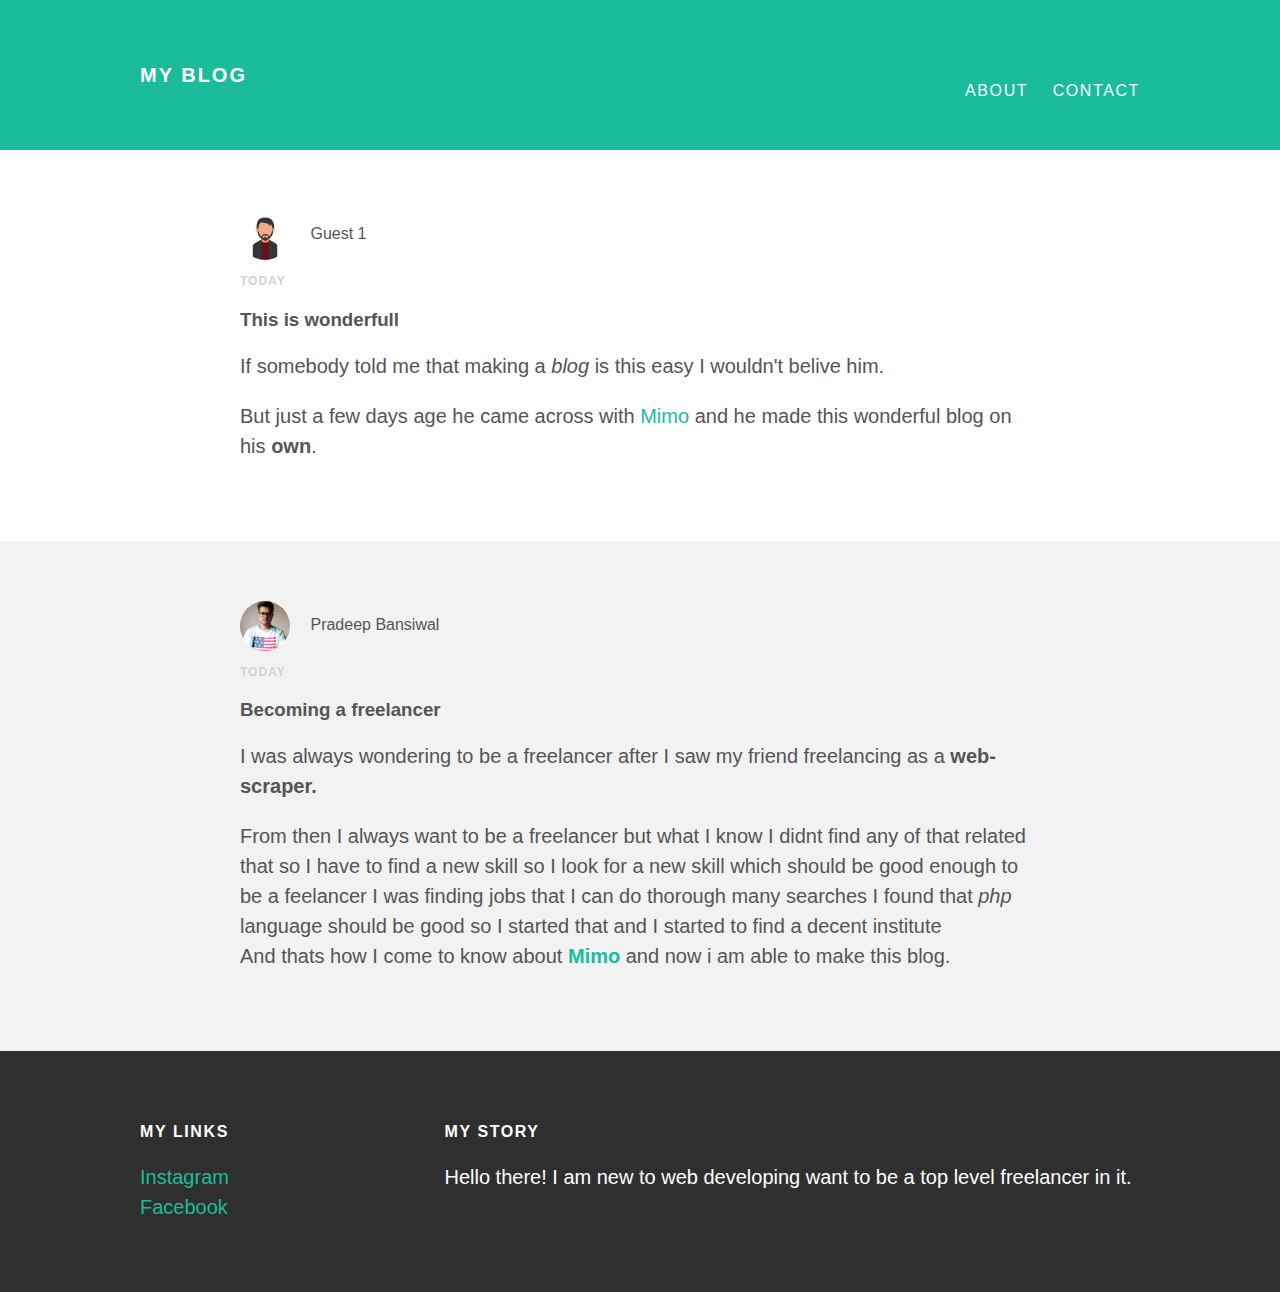
==== index.html @ 6d0be543 "Add files via upload" ====
<!DOCTYPE html>
<html>
<head>
  <title>My blog</title>
  <link rel="stylesheet" type="text/css" href="style.css">
</head>
<body>
  <div id="header">
    <div class="container">
      <a id="header-title" href="index.html">My Blog</a>
      <ul id="header-nav" class="navbar-links">
        <li><a href="about.html">About</a></li>
        <li><a href="mailto:pradeepbansiwal07@gmail.com">Contact</a></li>
      </ul>
    </div>
  </div>
  <div id="content">
    <div class="post-container">
    <div class="post">
      <div class="post-author">
    <img src="boy.png"width="250" lenth="250">
    <span>Guest 1</span>
      </div>
      <p class="post-date">Today</p>
      <h3 class="post-title">This is wonderfull</h3>
      <div class="post-content">
        <p>If somebody told me that making a <em>blog</em> is this easy I wouldn't belive him.</p>
        <p>But just a few days age he came across with <a href="https://getmimo.com/">Mimo</a> and he made this wonderful blog on his <strong>own</strong>.</p>
      </div>
    </div>
<div class="post-container">
<div class="post">
  <div class="post-author">
<img src="1.png"width="250" lenth="250">
<span>Pradeep Bansiwal</span>
  </div>
  <p class="post-date">Today</p>
  <h3 class="post-title">Becoming a freelancer</h3>
  <div class="post-content">
    <p>I was always wondering to be a freelancer after I saw my friend freelancing as a <strong>web-scraper.</strong></p>
    <p>From then I always want to be a freelancer but what I know I didnt find any of that related that so I have to find a new skill so I look for a new skill which should be good enough to be a feelancer I was finding jobs that I can do thorough many searches I found that <em>php</em> language should be good so I started that and I started to find a decent institute<br> And thats how I come to know about <a href="https://getmimo.com/"><strong>Mimo</strong></a> and now i am able to make this blog.</p>
  </div>
</div>
</div>
  </div>
  <div id="footer">
<div class="container">
<div class="column">
  <h4>My Links</h4>
  <p><a href="https://www.instagram.com/pradeepb9/">Instagram</a>
    <br>
    <a href="https://www.facebook.com/pradeep.bansiwal.75">Facebook</a>
  </p>
</div>
<div class="column">
  <h4>My Story</h4>
  <p>Hello there! I am new to web developing want to be a top level freelancer in it.</p>
</div>
</div>
  </div>
</body>
</html>
---- style.css ----
@import url (http://
  fonts.googleapis.com/css?
  family=Monotserrat:400,700);
body{
  color:#555;
  margin:0;
  font-family: 'Monotserrat', sans-serif;
}
#header{
  background-color: #1abc9c;
  height: 150px;
  line-height: 150px;
}
#header a{
  color: white;
  text-decoration: none;
  text-transform: uppercase;
  letter-spacing: 0.1em;
}
#header a:hover{
  color:#222;
}

#header-title{
  display: block;
  float: left;
  font-size: 20px;
  font-weight: bold;
}
#header-nav{
  display: block;
  float: right;
}
#header-nav li {
  display: inline;
  padding-left: 20px;
  margin-top: 0;
}
.container{
  max-width: 1000px;
  margin: 0 auto;
}
#footer{
  background-color: #2f2f2f;
  padding: 50px 0;
}
.column{
  min-width: 300px;
  display: inline-block;
  vertical-align: top;
}
#footer h4{
  color: white;
  text-transform: uppercase;
  letter-spacing: 0.1em;
}
#footer p{
  color: white;
}
a {
  color: #1abc9c;
  text-decoration: none;
}
a:hover{
  color: #F6A623;
}

.post, .about {
  max-width: 800px;
  margin:0 auto;
  padding: 60px 0;
}
.post-author img {
  width: 50px;
  height: 50px;
  vertical-align: middle;
}
.post-author span {
  margin-left: 16px;
}
.post-date {
  color: #d2d2d2;
  font-size: 12px;
  font-weight: bold;
  text-transform: uppercase;
  letter-spacing: 1px;
}

h1, h2, h3, h4, {
  color: #333;
}

p {
  line-height: 1.5;
  font-size: 20px;
}
.about {
  text-align: center;
}
.post-author img, .about-author img {
  border-radius: 50%
}
.post-container:nth-child(even){
  background-color: #f2f2f2;
}
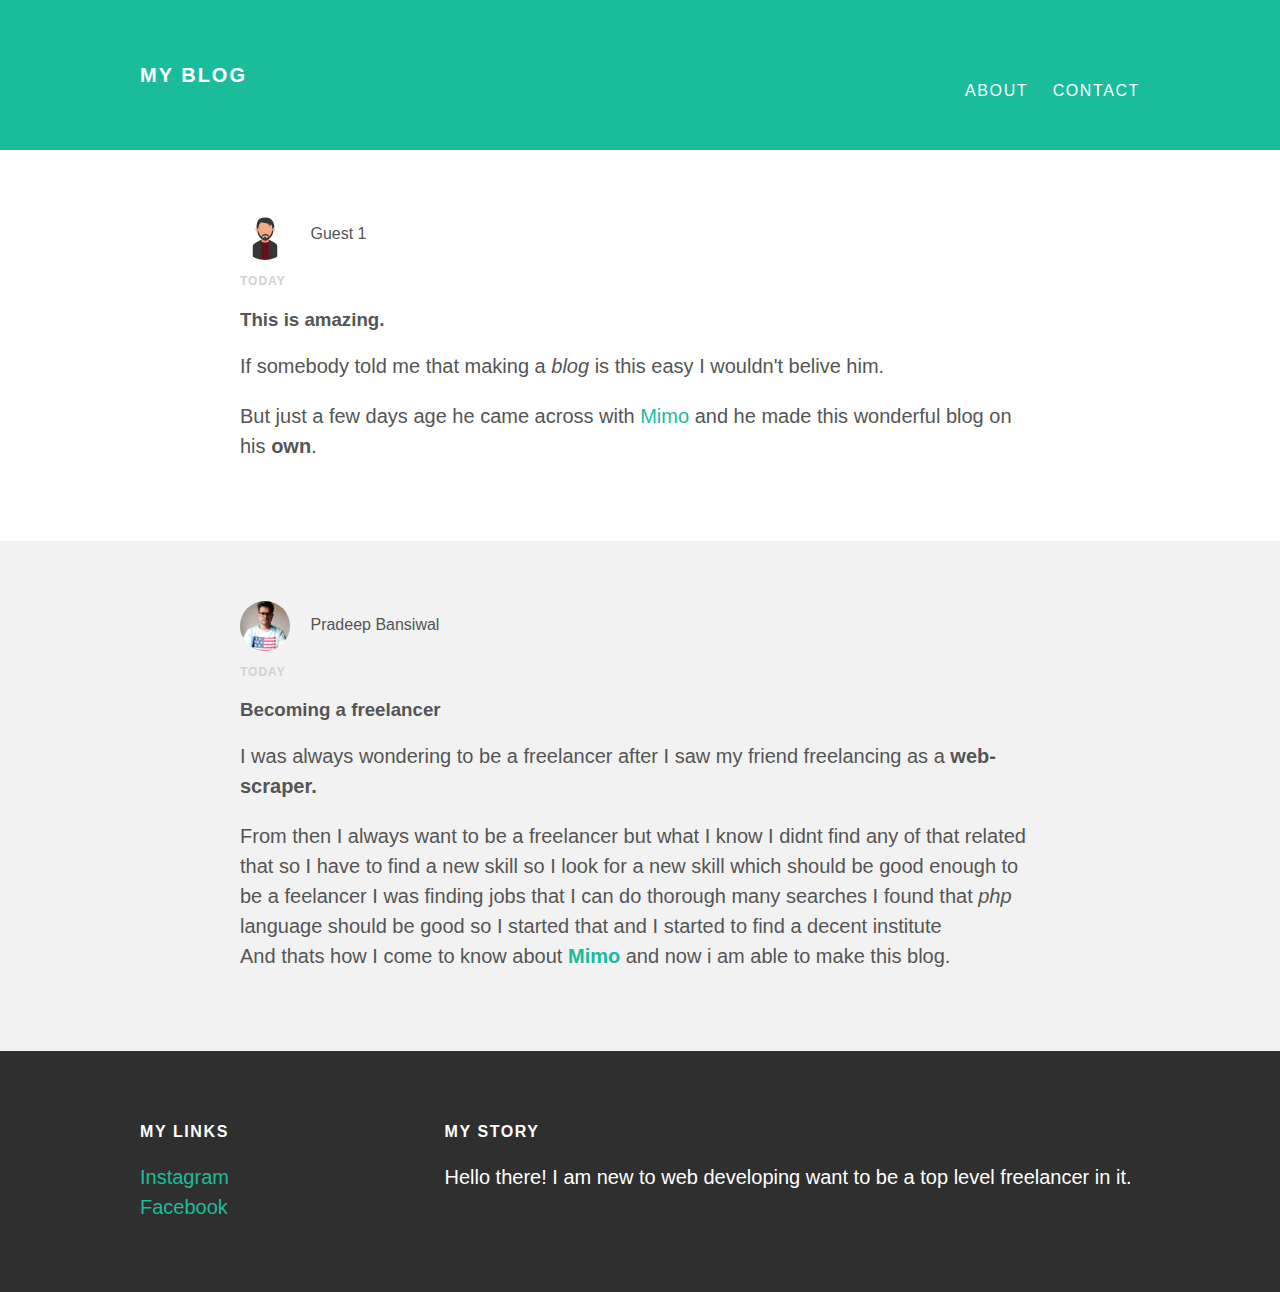
==== commit e80a1406: "update index,html" ====
--- a/index.html
+++ b/index.html
@@ -22,7 +22,7 @@
     <span>Guest 1</span>
       </div>
       <p class="post-date">Today</p>
-      <h3 class="post-title">This is wonderfull</h3>
+      <h3 class="post-title">This is amazing.</h3>
       <div class="post-content">
         <p>If somebody told me that making a <em>blog</em> is this easy I wouldn't belive him.</p>
         <p>But just a few days age he came across with <a href="https://getmimo.com/">Mimo</a> and he made this wonderful blog on his <strong>own</strong>.</p>
